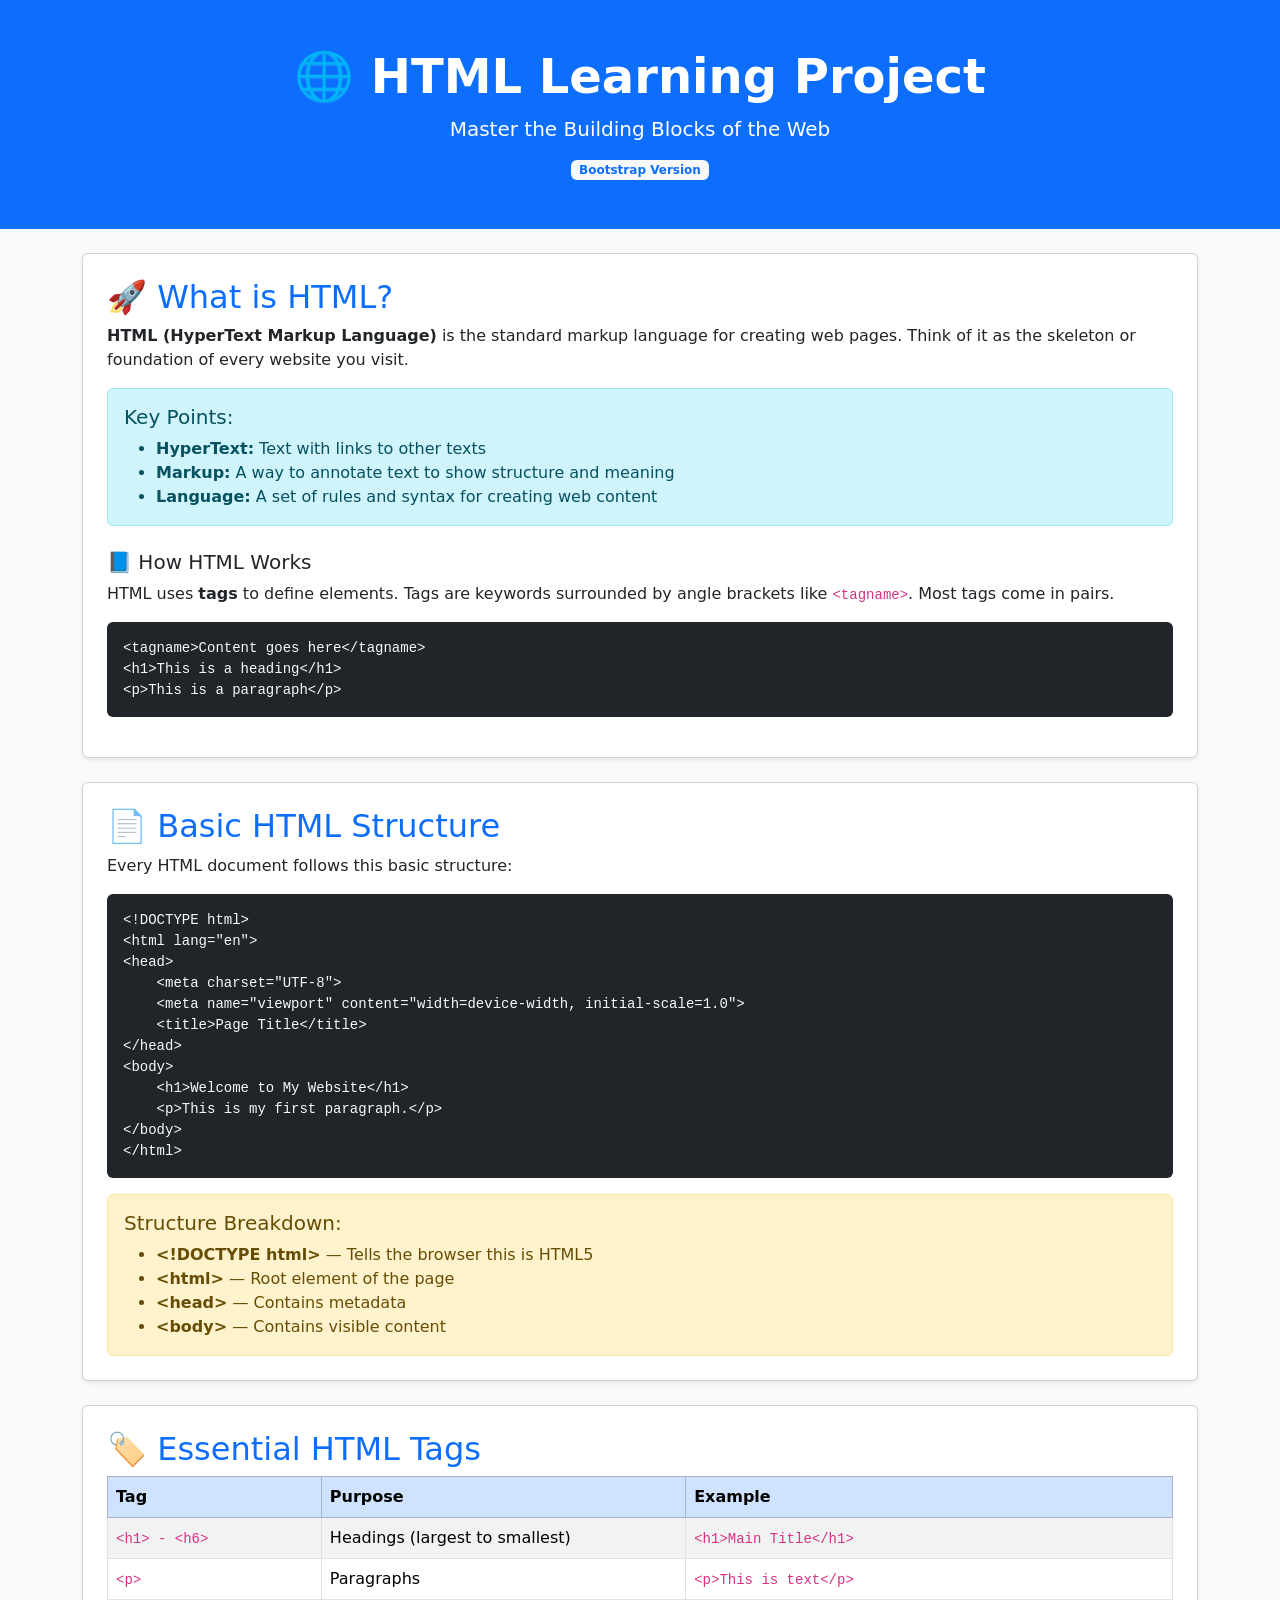
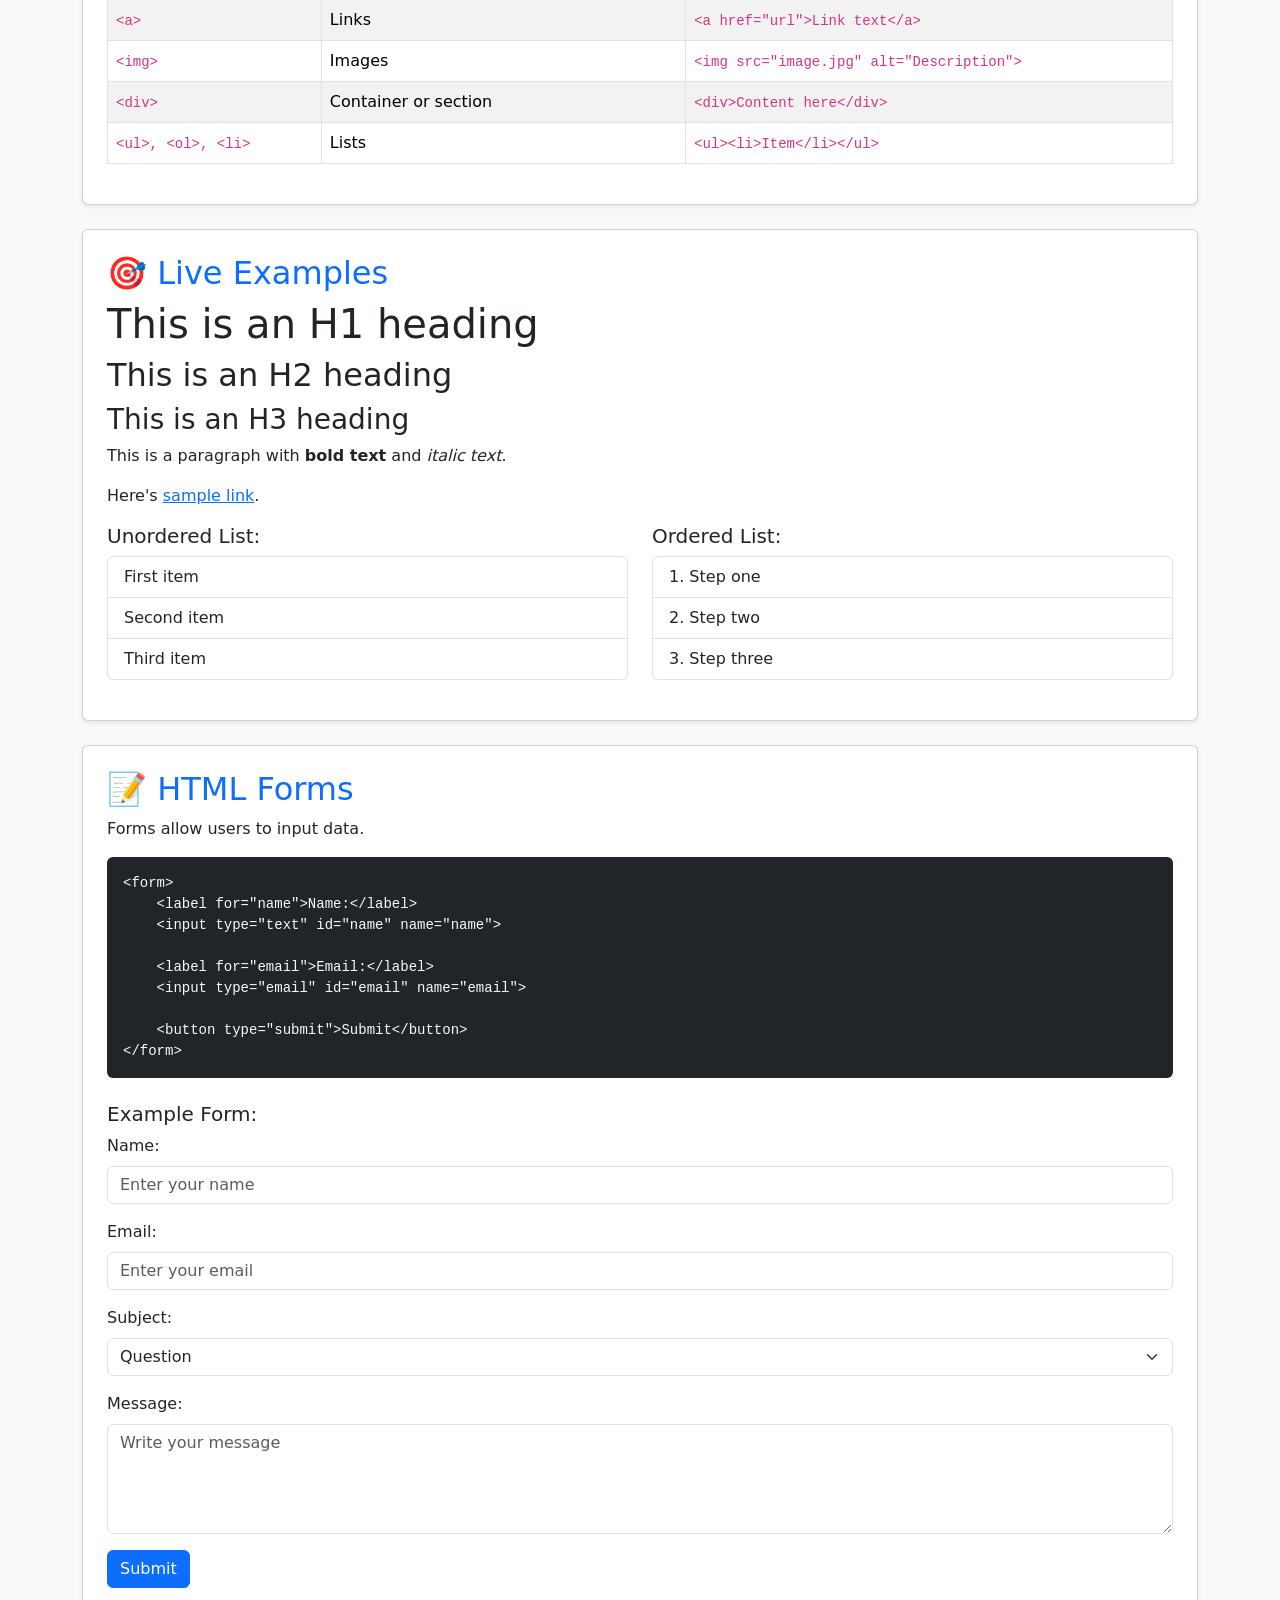
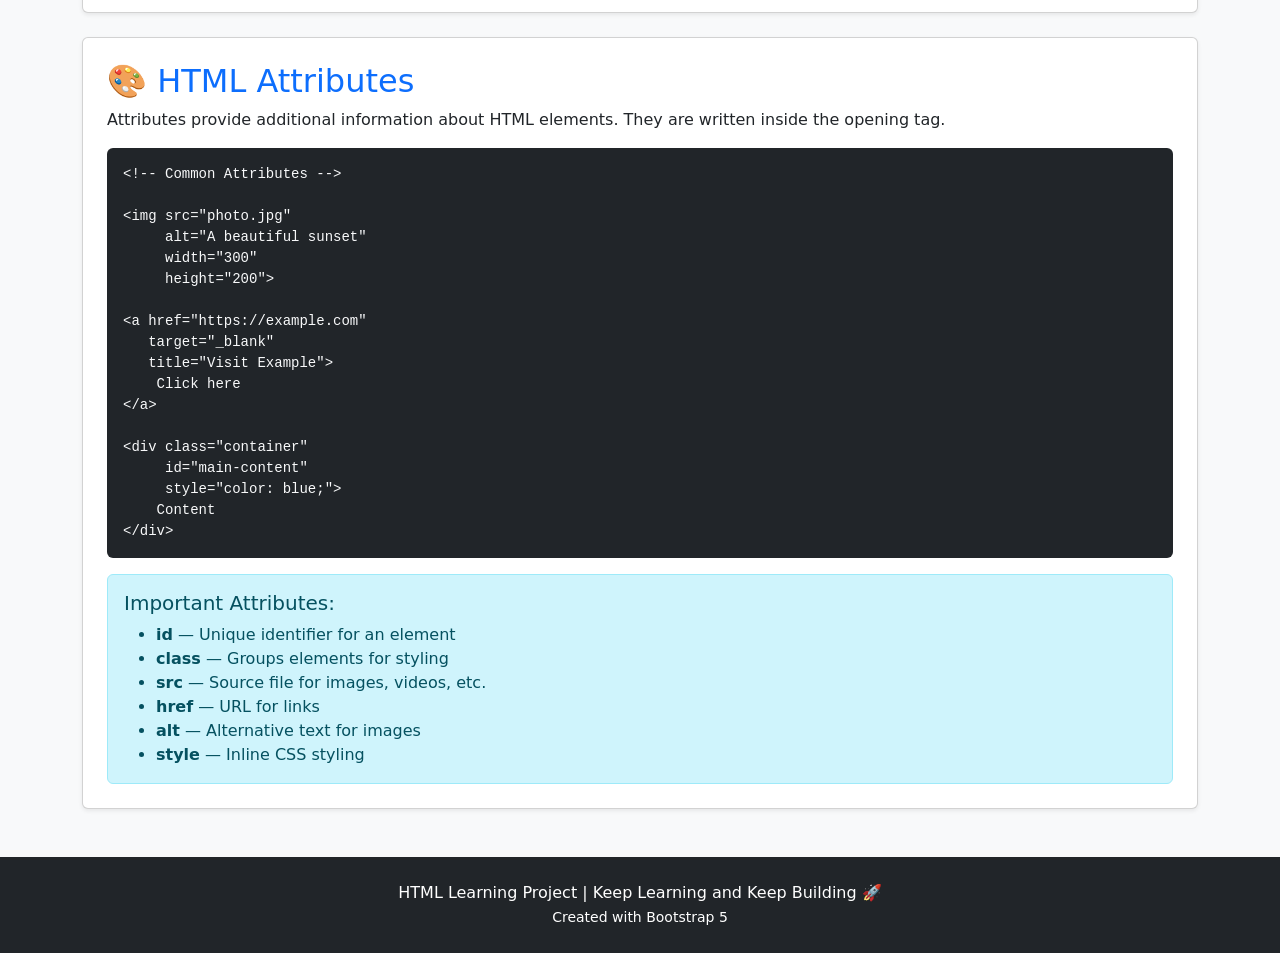
==== HTML-Learning-Bootstrap/index.html @ 43681d50 "Restore original HTML and add Bootstrap version" ====
<!DOCTYPE html>
<html lang="en">

<head>
    <meta charset="UTF-8">
    <meta name="viewport" content="width=device-width, initial-scale=1.0">
    <title>HTML Learning Project - Bootstrap</title>

    <!-- Bootstrap CSS -->
    <link href="https://cdn.jsdelivr.net/npm/bootstrap@5.3.8/dist/css/bootstrap.min.css" rel="stylesheet">
</head>

<body class="bg-light">

    <!-- Header -->
    <header class="bg-primary text-white text-center py-5">
        <div class="container">
            <h1 class="display-5 fw-bold">🌐 HTML Learning Project</h1>
            <p class="lead mb-0">Master the Building Blocks of the Web</p>
            <span class="badge text-bg-light text-primary mt-3">Bootstrap Version</span>
        </div>
    </header>

    <main class="container py-4">

        <!-- What is HTML -->
        <section class="card shadow-sm mb-4">
            <div class="card-body p-4">
                <h2 class="card-title text-primary">🚀 What is HTML?</h2>

                <p>
                    <b>HTML (HyperText Markup Language)</b> is the standard markup
                    language for creating web pages. Think of it as the skeleton
                    or foundation of every website you visit.
                </p>

                <div class="alert alert-info">
                    <h3 class="h5">Key Points:</h3>
                    <ul class="mb-0">
                        <li><b>HyperText:</b> Text with links to other texts</li>
                        <li><b>Markup:</b> A way to annotate text to show structure and meaning</li>
                        <li><b>Language:</b> A set of rules and syntax for creating web content</li>
                    </ul>
                </div>

                <h3 class="h5 mt-4">📘 How HTML Works</h3>

                <p>
                    HTML uses <b>tags</b> to define elements. Tags are keywords
                    surrounded by angle brackets like <code>&lt;tagname&gt;</code>.
                    Most tags come in pairs.
                </p>

                <pre class="bg-dark text-light rounded p-3"><code>&lt;tagname&gt;Content goes here&lt;/tagname&gt;
&lt;h1&gt;This is a heading&lt;/h1&gt;
&lt;p&gt;This is a paragraph&lt;/p&gt;</code></pre>
            </div>
        </section>

        <!-- Basic HTML Structure -->
        <section class="card shadow-sm mb-4">
            <div class="card-body p-4">
                <h2 class="text-primary">📄 Basic HTML Structure</h2>

                <p>Every HTML document follows this basic structure:</p>

                <pre class="bg-dark text-light rounded p-3"><code>&lt;!DOCTYPE html&gt;
&lt;html lang="en"&gt;
&lt;head&gt;
    &lt;meta charset="UTF-8"&gt;
    &lt;meta name="viewport" content="width=device-width, initial-scale=1.0"&gt;
    &lt;title&gt;Page Title&lt;/title&gt;
&lt;/head&gt;
&lt;body&gt;
    &lt;h1&gt;Welcome to My Website&lt;/h1&gt;
    &lt;p&gt;This is my first paragraph.&lt;/p&gt;
&lt;/body&gt;
&lt;/html&gt;</code></pre>

                <div class="alert alert-warning mb-0">
                    <h3 class="h5">Structure Breakdown:</h3>
                    <ul class="mb-0">
                        <li><b>&lt;!DOCTYPE html&gt;</b> — Tells the browser this is HTML5</li>
                        <li><b>&lt;html&gt;</b> — Root element of the page</li>
                        <li><b>&lt;head&gt;</b> — Contains metadata</li>
                        <li><b>&lt;body&gt;</b> — Contains visible content</li>
                    </ul>
                </div>
            </div>
        </section>

        <!-- Essential HTML Tags -->
        <section class="card shadow-sm mb-4">
            <div class="card-body p-4">
                <h2 class="text-primary">🏷️ Essential HTML Tags</h2>

                <div class="table-responsive">
                    <table class="table table-bordered table-striped table-hover align-middle">
                        <thead class="table-primary">
                            <tr>
                                <th>Tag</th>
                                <th>Purpose</th>
                                <th>Example</th>
                            </tr>
                        </thead>

                        <tbody>
                            <tr>
                                <td><code>&lt;h1&gt; - &lt;h6&gt;</code></td>
                                <td>Headings (largest to smallest)</td>
                                <td><code>&lt;h1&gt;Main Title&lt;/h1&gt;</code></td>
                            </tr>
                            <tr>
                                <td><code>&lt;p&gt;</code></td>
                                <td>Paragraphs</td>
                                <td><code>&lt;p&gt;This is text&lt;/p&gt;</code></td>
                            </tr>
                            <tr>
                                <td><code>&lt;a&gt;</code></td>
                                <td>Links</td>
                                <td><code>&lt;a href="url"&gt;Link text&lt;/a&gt;</code></td>
                            </tr>
                            <tr>
                                <td><code>&lt;img&gt;</code></td>
                                <td>Images</td>
                                <td><code>&lt;img src="image.jpg" alt="Description"&gt;</code></td>
                            </tr>
                            <tr>
                                <td><code>&lt;div&gt;</code></td>
                                <td>Container or section</td>
                                <td><code>&lt;div&gt;Content here&lt;/div&gt;</code></td>
                            </tr>
                            <tr>
                                <td><code>&lt;ul&gt;, &lt;ol&gt;, &lt;li&gt;</code></td>
                                <td>Lists</td>
                                <td><code>&lt;ul&gt;&lt;li&gt;Item&lt;/li&gt;&lt;/ul&gt;</code></td>
                            </tr>
                        </tbody>
                    </table>
                </div>
            </div>
        </section>

        <!-- Live Examples -->
        <section class="card shadow-sm mb-4">
            <div class="card-body p-4">
                <h2 class="text-primary">🎯 Live Examples</h2>

                <h1>This is an H1 heading</h1>
                <h2>This is an H2 heading</h2>
                <h3>This is an H3 heading</h3>

                <p>
                    This is a paragraph with
                    <b>bold text</b> and <i>italic text</i>.
                </p>

                <p>Here's <a href="https://google.com">sample link</a>.</p>

                <div class="row">
                    <div class="col-md-6">
                        <h5>Unordered List:</h5>
                        <ul class="list-group mb-3">
                            <li class="list-group-item">First item</li>
                            <li class="list-group-item">Second item</li>
                            <li class="list-group-item">Third item</li>
                        </ul>
                    </div>

                    <div class="col-md-6">
                        <h5>Ordered List:</h5>
                        <ol class="list-group list-group-numbered">
                            <li class="list-group-item">Step one</li>
                            <li class="list-group-item">Step two</li>
                            <li class="list-group-item">Step three</li>
                        </ol>
                    </div>
                </div>
            </div>
        </section>

        <!-- HTML Forms -->
        <section class="card shadow-sm mb-4">
            <div class="card-body p-4">
                <h2 class="text-primary">📝 HTML Forms</h2>

                <p>Forms allow users to input data.</p>

                <pre class="bg-dark text-light rounded p-3"><code>&lt;form&gt;
    &lt;label for="name"&gt;Name:&lt;/label&gt;
    &lt;input type="text" id="name" name="name"&gt;

    &lt;label for="email"&gt;Email:&lt;/label&gt;
    &lt;input type="email" id="email" name="email"&gt;

    &lt;button type="submit"&gt;Submit&lt;/button&gt;
&lt;/form&gt;</code></pre>

                <h3 class="h5 mt-4">Example Form:</h3>

                <form action="#" method="get">
                    <div class="mb-3">
                        <label for="name" class="form-label">Name:</label>
                        <input type="text" class="form-control" id="name"
                            name="name" placeholder="Enter your name">
                    </div>

                    <div class="mb-3">
                        <label for="email" class="form-label">Email:</label>
                        <input type="email" class="form-control" id="email"
                            name="email" placeholder="Enter your email">
                    </div>

                    <div class="mb-3">
                        <label for="subject" class="form-label">Subject:</label>
                        <select class="form-select" id="subject" name="subject">
                            <option value="question">Question</option>
                            <option value="feedback">Feedback</option>
                            <option value="support">Support</option>
                        </select>
                    </div>

                    <div class="mb-3">
                        <label for="message" class="form-label">Message:</label>
                        <textarea class="form-control" id="message" name="message"
                            rows="4" placeholder="Write your message"></textarea>
                    </div>

                    <button type="submit" class="btn btn-primary">Submit</button>
                </form>
            </div>
        </section>

        <!-- HTML Attributes -->
        <section class="card shadow-sm mb-4">
            <div class="card-body p-4">
                <h2 class="text-primary">🎨 HTML Attributes</h2>

                <p>
                    Attributes provide additional information about HTML elements.
                    They are written inside the opening tag.
                </p>

                <pre class="bg-dark text-light rounded p-3"><code>&lt;!-- Common Attributes --&gt;

&lt;img src="photo.jpg"
     alt="A beautiful sunset"
     width="300"
     height="200"&gt;

&lt;a href="https://example.com"
   target="_blank"
   title="Visit Example"&gt;
    Click here
&lt;/a&gt;

&lt;div class="container"
     id="main-content"
     style="color: blue;"&gt;
    Content
&lt;/div&gt;</code></pre>

                <div class="alert alert-info mb-0">
                    <h3 class="h5">Important Attributes:</h3>
                    <ul class="mb-0">
                        <li><b>id</b> — Unique identifier for an element</li>
                        <li><b>class</b> — Groups elements for styling</li>
                        <li><b>src</b> — Source file for images, videos, etc.</li>
                        <li><b>href</b> — URL for links</li>
                        <li><b>alt</b> — Alternative text for images</li>
                        <li><b>style</b> — Inline CSS styling</li>
                    </ul>
                </div>
            </div>
        </section>

    </main>

    <!-- Footer -->
    <footer class="bg-dark text-white text-center py-4">
        <div class="container">
            <p class="mb-0">HTML Learning Project | Keep Learning and Keep Building 🚀</p>
            <small>Created with Bootstrap 5</small>
        </div>
    </footer>

    <!-- Bootstrap JavaScript -->
    <script src="https://cdn.jsdelivr.net/npm/bootstrap@5.3.8/dist/js/bootstrap.bundle.min.js"></script>

</body>
</html>
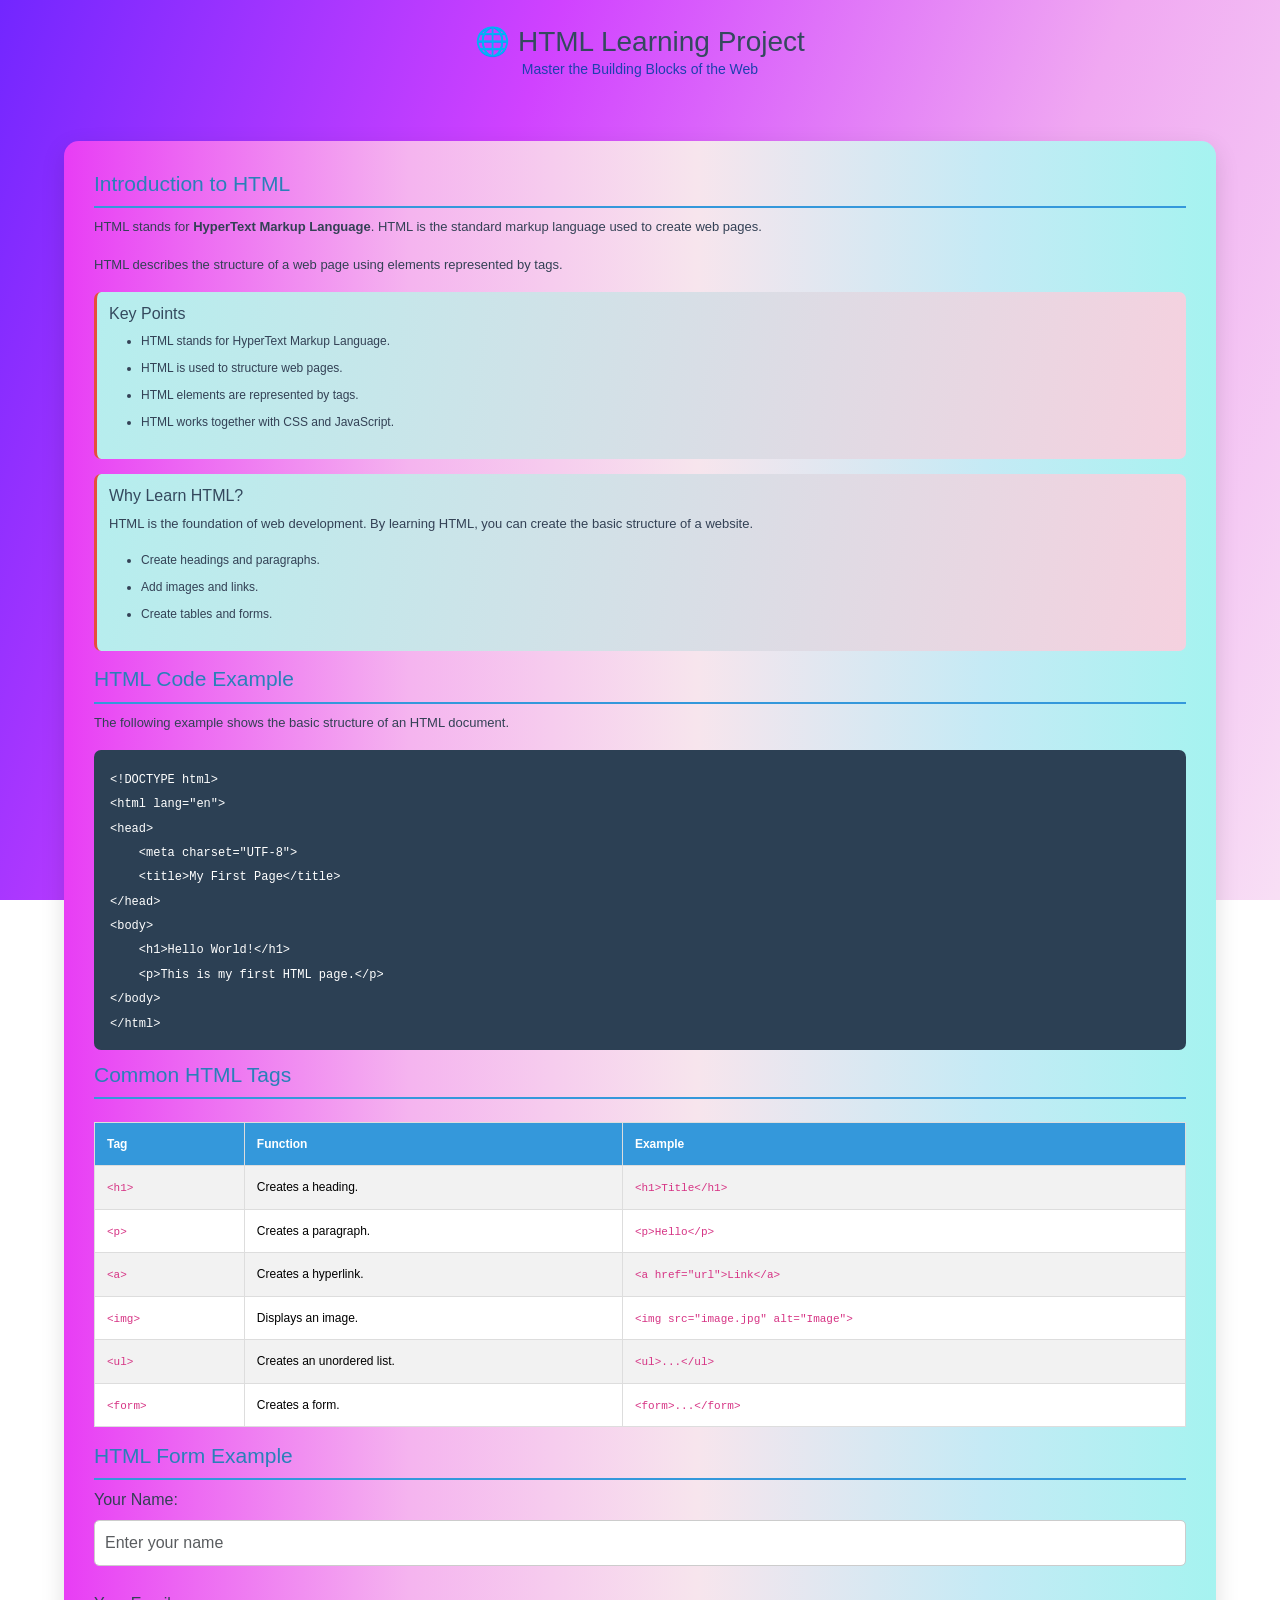
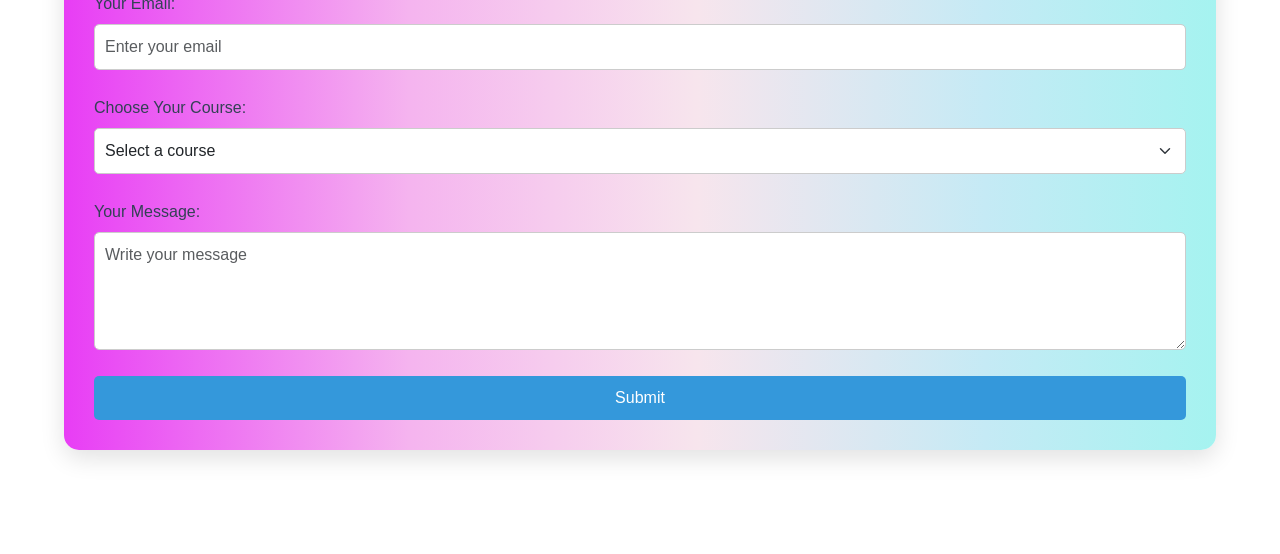
==== commit 74d5e2c4: "Update HTML learning project styles" ====
--- a/HTML-Learning-Bootstrap/index.html
+++ b/HTML-Learning-Bootstrap/index.html
@@ -1,291 +1,195 @@
 <!DOCTYPE html>
 <html lang="en">
-
 <head>
     <meta charset="UTF-8">
     <meta name="viewport" content="width=device-width, initial-scale=1.0">
-    <title>HTML Learning Project - Bootstrap</title>
-
-    <!-- Bootstrap CSS -->
+    <title>HTML Learning Project</title>
     <link href="https://cdn.jsdelivr.net/npm/bootstrap@5.3.8/dist/css/bootstrap.min.css" rel="stylesheet">
+    <link rel="stylesheet" href="style.css">
 </head>
 
-<body class="bg-light">
+<body>
 
-    <!-- Header -->
-    <header class="bg-primary text-white text-center py-5">
-        <div class="container">
-            <h1 class="display-5 fw-bold">🌐 HTML Learning Project</h1>
-            <p class="lead mb-0">Master the Building Blocks of the Web</p>
-            <span class="badge text-bg-light text-primary mt-3">Bootstrap Version</span>
-        </div>
+    <header class="header">
+        <h1>🌐 HTML Learning Project</h1>
+        <p>Master the Building Blocks of the Web</p>
     </header>
 
-    <main class="container py-4">
+    <main class="container">
 
-        <!-- What is HTML -->
-        <section class="card shadow-sm mb-4">
-            <div class="card-body p-4">
-                <h2 class="card-title text-primary">🚀 What is HTML?</h2>
+        <section>
+            <h2>Introduction to HTML</h2>
 
-                <p>
-                    <b>HTML (HyperText Markup Language)</b> is the standard markup
-                    language for creating web pages. Think of it as the skeleton
-                    or foundation of every website you visit.
-                </p>
+            <p>
+                HTML stands for <strong>HyperText Markup Language</strong>.
+                HTML is the standard markup language used to create web pages.
+            </p>
 
-                <div class="alert alert-info">
-                    <h3 class="h5">Key Points:</h3>
-                    <ul class="mb-0">
-                        <li><b>HyperText:</b> Text with links to other texts</li>
-                        <li><b>Markup:</b> A way to annotate text to show structure and meaning</li>
-                        <li><b>Language:</b> A set of rules and syntax for creating web content</li>
-                    </ul>
-                </div>
+            <p>
+                HTML describes the structure of a web page using elements
+                represented by tags.
+            </p>
+        </section>
 
-                <h3 class="h5 mt-4">📘 How HTML Works</h3>
+        <section class="key-points">
+            <h3>Key Points</h3>
 
-                <p>
-                    HTML uses <b>tags</b> to define elements. Tags are keywords
-                    surrounded by angle brackets like <code>&lt;tagname&gt;</code>.
-                    Most tags come in pairs.
-                </p>
+            <ul>
+                <li>HTML stands for HyperText Markup Language.</li>
+                <li>HTML is used to structure web pages.</li>
+                <li>HTML elements are represented by tags.</li>
+                <li>HTML works together with CSS and JavaScript.</li>
+            </ul>
+        </section>
 
-                <pre class="bg-dark text-light rounded p-3"><code>&lt;tagname&gt;Content goes here&lt;/tagname&gt;
-&lt;h1&gt;This is a heading&lt;/h1&gt;
-&lt;p&gt;This is a paragraph&lt;/p&gt;</code></pre>
+        <section class="info-box">
+            <h3>Why Learn HTML?</h3>
+
+            <p>
+                HTML is the foundation of web development.
+                By learning HTML, you can create the basic structure
+                of a website.
+            </p>
+
+            <ul>
+                <li>Create headings and paragraphs.</li>
+                <li>Add images and links.</li>
+                <li>Create tables and forms.</li>
+            </ul>
+        </section>
+
+        <section>
+            <h2>HTML Code Example</h2>
+
+            <p>
+                The following example shows the basic structure
+                of an HTML document.
+            </p>
+
+            <div class="code-box"><code>&lt;!DOCTYPE html&gt;
+&lt;html lang="en"&gt;
+&lt;head&gt;
+    &lt;meta charset="UTF-8"&gt;
+    &lt;title&gt;My First Page&lt;/title&gt;
+&lt;/head&gt;
+&lt;body&gt;
+    &lt;h1&gt;Hello World!&lt;/h1&gt;
+    &lt;p&gt;This is my first HTML page.&lt;/p&gt;
+&lt;/body&gt;
+&lt;/html&gt;</code></div>
+        </section>
+
+        <section>
+            <h2>Common HTML Tags</h2>
+
+            <div class="table-responsive">
+                <table class="table table-bordered table-striped table-hover html-table">
+                    <thead>
+                        <tr>
+                            <th>Tag</th>
+                            <th>Function</th>
+                            <th>Example</th>
+                        </tr>
+                    </thead>
+
+                    <tbody>
+                        <tr>
+                            <td><code>&lt;h1&gt;</code></td>
+                            <td>Creates a heading.</td>
+                            <td><code>&lt;h1&gt;Title&lt;/h1&gt;</code></td>
+                        </tr>
+
+                        <tr>
+                            <td><code>&lt;p&gt;</code></td>
+                            <td>Creates a paragraph.</td>
+                            <td><code>&lt;p&gt;Hello&lt;/p&gt;</code></td>
+                        </tr>
+
+                        <tr>
+                            <td><code>&lt;a&gt;</code></td>
+                            <td>Creates a hyperlink.</td>
+                            <td><code>&lt;a href="url"&gt;Link&lt;/a&gt;</code></td>
+                        </tr>
+
+                        <tr>
+                            <td><code>&lt;img&gt;</code></td>
+                            <td>Displays an image.</td>
+                            <td><code>&lt;img src="image.jpg" alt="Image"&gt;</code></td>
+                        </tr>
+
+                        <tr>
+                            <td><code>&lt;ul&gt;</code></td>
+                            <td>Creates an unordered list.</td>
+                            <td><code>&lt;ul&gt;...&lt;/ul&gt;</code></td>
+                        </tr>
+
+                        <tr>
+                            <td><code>&lt;form&gt;</code></td>
+                            <td>Creates a form.</td>
+                            <td><code>&lt;form&gt;...&lt;/form&gt;</code></td>
+                        </tr>
+                    </tbody>
+                </table>
             </div>
         </section>
 
-        <!-- Basic HTML Structure -->
-        <section class="card shadow-sm mb-4">
-            <div class="card-body p-4">
-                <h2 class="text-primary">📄 Basic HTML Structure</h2>
+        <section class="forms">
+            <h2>HTML Form Example</h2>
 
-                <p>Every HTML document follows this basic structure:</p>
+            <form action="#" method="get">
+                <div class="mb-3">
+                    <label for="name" class="form-label">Your Name:</label>
+                    <input
+                        type="text"
+                        class="form-control"
+                        id="name"
+                        name="name"
+                        placeholder="Enter your name"
+                    >
+                </div>
 
-                <pre class="bg-dark text-light rounded p-3"><code>&lt;!DOCTYPE html&gt;
-&lt;html lang="en"&gt;
-&lt;head&gt;
-    &lt;meta charset="UTF-8"&gt;
-    &lt;meta name="viewport" content="width=device-width, initial-scale=1.0"&gt;
-    &lt;title&gt;Page Title&lt;/title&gt;
-&lt;/head&gt;
-&lt;body&gt;
-    &lt;h1&gt;Welcome to My Website&lt;/h1&gt;
-    &lt;p&gt;This is my first paragraph.&lt;/p&gt;
-&lt;/body&gt;
-&lt;/html&gt;</code></pre>
+                <div class="mb-3">
+                    <label for="email" class="form-label">Your Email:</label>
+                    <input
+                        type="email"
+                        class="form-control"
+                        id="email"
+                        name="email"
+                        placeholder="Enter your email"
+                    >
+                </div>
 
-                <div class="alert alert-warning mb-0">
-                    <h3 class="h5">Structure Breakdown:</h3>
-                    <ul class="mb-0">
-                        <li><b>&lt;!DOCTYPE html&gt;</b> — Tells the browser this is HTML5</li>
-                        <li><b>&lt;html&gt;</b> — Root element of the page</li>
-                        <li><b>&lt;head&gt;</b> — Contains metadata</li>
-                        <li><b>&lt;body&gt;</b> — Contains visible content</li>
-                    </ul>
+                <div class="mb-3">
+                    <label for="course" class="form-label">Choose Your Course:</label>
+                    <select class="form-select" id="course" name="course">
+                        <option value="">Select a course</option>
+                        <option value="html">HTML</option>
+                        <option value="css">CSS</option>
+                        <option value="javascript">JavaScript</option>
+                    </select>
                 </div>
-            </div>
-        </section>
 
-        <!-- Essential HTML Tags -->
-        <section class="card shadow-sm mb-4">
-            <div class="card-body p-4">
-                <h2 class="text-primary">🏷️ Essential HTML Tags</h2>
+                <div class="mb-3">
+                    <label for="message" class="form-label">Your Message:</label>
+                    <textarea
+                        class="form-control"
+                        id="message"
+                        name="message"
+                        rows="4"
+                        placeholder="Write your message"
+                    ></textarea>
+                </div>
 
-                <div class="table-responsive">
-                    <table class="table table-bordered table-striped table-hover align-middle">
-                        <thead class="table-primary">
-                            <tr>
-                                <th>Tag</th>
-                                <th>Purpose</th>
-                                <th>Example</th>
-                            </tr>
-                        </thead>
-
-                        <tbody>
-                            <tr>
-                                <td><code>&lt;h1&gt; - &lt;h6&gt;</code></td>
-                                <td>Headings (largest to smallest)</td>
-                                <td><code>&lt;h1&gt;Main Title&lt;/h1&gt;</code></td>
-                            </tr>
-                            <tr>
-                                <td><code>&lt;p&gt;</code></td>
-                                <td>Paragraphs</td>
-                                <td><code>&lt;p&gt;This is text&lt;/p&gt;</code></td>
-                            </tr>
-                            <tr>
-                                <td><code>&lt;a&gt;</code></td>
-                                <td>Links</td>
-                                <td><code>&lt;a href="url"&gt;Link text&lt;/a&gt;</code></td>
-                            </tr>
-                            <tr>
-                                <td><code>&lt;img&gt;</code></td>
-                                <td>Images</td>
-                                <td><code>&lt;img src="image.jpg" alt="Description"&gt;</code></td>
-                            </tr>
-                            <tr>
-                                <td><code>&lt;div&gt;</code></td>
-                                <td>Container or section</td>
-                                <td><code>&lt;div&gt;Content here&lt;/div&gt;</code></td>
-                            </tr>
-                            <tr>
-                                <td><code>&lt;ul&gt;, &lt;ol&gt;, &lt;li&gt;</code></td>
-                                <td>Lists</td>
-                                <td><code>&lt;ul&gt;&lt;li&gt;Item&lt;/li&gt;&lt;/ul&gt;</code></td>
-                            </tr>
-                        </tbody>
-                    </table>
-                </div>
-            </div>
-        </section>
-
-        <!-- Live Examples -->
-        <section class="card shadow-sm mb-4">
-            <div class="card-body p-4">
-                <h2 class="text-primary">🎯 Live Examples</h2>
-
-                <h1>This is an H1 heading</h1>
-                <h2>This is an H2 heading</h2>
-                <h3>This is an H3 heading</h3>
-
-                <p>
-                    This is a paragraph with
-                    <b>bold text</b> and <i>italic text</i>.
-                </p>
-
-                <p>Here's <a href="https://google.com">sample link</a>.</p>
-
-                <div class="row">
-                    <div class="col-md-6">
-                        <h5>Unordered List:</h5>
-                        <ul class="list-group mb-3">
-                            <li class="list-group-item">First item</li>
-                            <li class="list-group-item">Second item</li>
-                            <li class="list-group-item">Third item</li>
-                        </ul>
-                    </div>
-
-                    <div class="col-md-6">
-                        <h5>Ordered List:</h5>
-                        <ol class="list-group list-group-numbered">
-                            <li class="list-group-item">Step one</li>
-                            <li class="list-group-item">Step two</li>
-                            <li class="list-group-item">Step three</li>
-                        </ol>
-                    </div>
-                </div>
-            </div>
-        </section>
-
-        <!-- HTML Forms -->
-        <section class="card shadow-sm mb-4">
-            <div class="card-body p-4">
-                <h2 class="text-primary">📝 HTML Forms</h2>
-
-                <p>Forms allow users to input data.</p>
-
-                <pre class="bg-dark text-light rounded p-3"><code>&lt;form&gt;
-    &lt;label for="name"&gt;Name:&lt;/label&gt;
-    &lt;input type="text" id="name" name="name"&gt;
-
-    &lt;label for="email"&gt;Email:&lt;/label&gt;
-    &lt;input type="email" id="email" name="email"&gt;
-
-    &lt;button type="submit"&gt;Submit&lt;/button&gt;
-&lt;/form&gt;</code></pre>
-
-                <h3 class="h5 mt-4">Example Form:</h3>
-
-                <form action="#" method="get">
-                    <div class="mb-3">
-                        <label for="name" class="form-label">Name:</label>
-                        <input type="text" class="form-control" id="name"
-                            name="name" placeholder="Enter your name">
-                    </div>
-
-                    <div class="mb-3">
-                        <label for="email" class="form-label">Email:</label>
-                        <input type="email" class="form-control" id="email"
-                            name="email" placeholder="Enter your email">
-                    </div>
-
-                    <div class="mb-3">
-                        <label for="subject" class="form-label">Subject:</label>
-                        <select class="form-select" id="subject" name="subject">
-                            <option value="question">Question</option>
-                            <option value="feedback">Feedback</option>
-                            <option value="support">Support</option>
-                        </select>
-                    </div>
-
-                    <div class="mb-3">
-                        <label for="message" class="form-label">Message:</label>
-                        <textarea class="form-control" id="message" name="message"
-                            rows="4" placeholder="Write your message"></textarea>
-                    </div>
-
-                    <button type="submit" class="btn btn-primary">Submit</button>
-                </form>
-            </div>
-        </section>
-
-        <!-- HTML Attributes -->
-        <section class="card shadow-sm mb-4">
-            <div class="card-body p-4">
-                <h2 class="text-primary">🎨 HTML Attributes</h2>
-
-                <p>
-                    Attributes provide additional information about HTML elements.
-                    They are written inside the opening tag.
-                </p>
-
-                <pre class="bg-dark text-light rounded p-3"><code>&lt;!-- Common Attributes --&gt;
-
-&lt;img src="photo.jpg"
-     alt="A beautiful sunset"
-     width="300"
-     height="200"&gt;
-
-&lt;a href="https://example.com"
-   target="_blank"
-   title="Visit Example"&gt;
-    Click here
-&lt;/a&gt;
-
-&lt;div class="container"
-     id="main-content"
-     style="color: blue;"&gt;
-    Content
-&lt;/div&gt;</code></pre>
-
-                <div class="alert alert-info mb-0">
-                    <h3 class="h5">Important Attributes:</h3>
-                    <ul class="mb-0">
-                        <li><b>id</b> — Unique identifier for an element</li>
-                        <li><b>class</b> — Groups elements for styling</li>
-                        <li><b>src</b> — Source file for images, videos, etc.</li>
-                        <li><b>href</b> — URL for links</li>
-                        <li><b>alt</b> — Alternative text for images</li>
-                        <li><b>style</b> — Inline CSS styling</li>
-                    </ul>
-                </div>
-            </div>
+                <button type="submit" class="btn btn-primary">Submit</button>
+            </form>
         </section>
 
     </main>
 
-    <!-- Footer -->
-    <footer class="bg-dark text-white text-center py-4">
-        <div class="container">
-            <p class="mb-0">HTML Learning Project | Keep Learning and Keep Building 🚀</p>
-            <small>Created with Bootstrap 5</small>
-        </div>
+    <footer class="footer">
+        <p>&copy; 2026 HTML Learning Project</p>
+        <p>Created for learning HTML and CSS.</p>
     </footer>
-
-    <!-- Bootstrap JavaScript -->
-    <script src="https://cdn.jsdelivr.net/npm/bootstrap@5.3.8/dist/js/bootstrap.bundle.min.js"></script>
 
 </body>
 </html>
--- a/HTML-Learning-Bootstrap/style.css
+++ b/HTML-Learning-Bootstrap/style.css
@@ -0,0 +1,225 @@
+* {
+    box-sizing: border-box;
+}
+
+body {
+    margin: 0;
+    padding: 0;
+    font-family: Arial, sans-serif;
+    color: #334155;
+    background: linear-gradient(
+        110deg,
+        #7226FF 0%,
+        #D042FF 35%,
+        #F0A8F2 70%,
+        #F8DFF5 100%
+    );
+    background-attachment: fixed;
+    min-height: 100vh;
+}
+
+.header {
+    max-width: 820px;
+    margin: auto;
+    padding: 25px 20px;
+    text-align: center;
+}
+
+.header h1 {
+    margin: 0;
+    color: #34495e;
+    font-size: 28px;
+}
+
+.header p {
+    color: #1e40af;
+    font-size: 14px;
+}
+
+.container {
+    background: linear-gradient(
+        90deg,
+        #e83df5 0%,
+        #f5b4ef 30%,
+        #f7e5ed 55%,
+        #c5eaf5 80%,
+        #a5f3f0 100%
+    );
+    margin: 20px auto;
+    padding: 30px;
+    border-radius: 15px;
+    box-shadow: 0 8px 25px rgba(0, 0, 0, 0.12);
+    max-width: 90%;
+}
+
+.container h2 {
+    color: #2980b9;
+    font-size: 21px;
+    padding-bottom: 10px;
+    border-bottom: 2px solid #3498db;
+}
+
+.container h3 {
+    color: #34495e;
+    font-size: 16px;
+}
+
+.container p {
+    font-size: 13px;
+    line-height: 1.7;
+}
+
+.key-points,
+.info-box {
+    padding: 12px;
+    margin: 15px 0;
+    border-left: 3px solid #e74c3c;
+    border-radius: 7px;
+    background: linear-gradient(100deg, #b5eeee, #f5d1df);
+}
+
+.key-points li,
+.info-box li {
+    margin: 9px 0;
+    font-size: 12px;
+    line-height: 1.5;
+}
+
+.code-box {
+    margin: 12px 0;
+    padding: 16px;
+    background: #2c4054;
+    color: white;
+    border-radius: 7px;
+    overflow-x: auto;
+}
+
+.code-box code {
+    color: white;
+    font-family: Consolas, monospace;
+    font-size: 12px;
+    line-height: 1.7;
+    white-space: pre;
+}
+
+.html-table {
+    width: 100%;
+    border-collapse: collapse;
+    margin-top: 15px;
+    font-size: 12px;
+}
+
+.html-table th {
+    padding: 12px;
+    text-align: left;
+    background: #3498db;
+    color: white;
+    border: 1px solid #ddd;
+}
+
+.html-table td {
+    padding: 12px;
+    border: 1px solid #ddd;
+    vertical-align: top;
+    overflow-wrap: anywhere;
+}
+
+.html-table tbody tr:nth-child(even) {
+    background: #f5f7fa;
+}
+
+.html-table tbody tr:hover {
+    background-color: #dbeafe;
+    transition: background-color 0.2s ease;
+}
+
+.html-table code {
+    font-size: 11px;
+}
+
+.forms form {
+    display: flex;
+    flex-direction: column;
+    gap: 10px;
+}
+
+.forms input,
+.forms select,
+.forms textarea {
+    width: 100%;
+    padding: 10px;
+    border: 1px solid #ccc;
+    border-radius: 5px;
+    font: inherit;
+}
+
+.forms input:focus,
+.forms select:focus,
+.forms textarea:focus {
+    outline: none;
+    border-color: #3498db;
+    box-shadow: 0 0 0 2px rgba(52, 152, 219, 0.2);
+}
+
+.forms button {
+    padding: 10px 18px;
+    border: none;
+    border-radius: 5px;
+    background: #3498db;
+    color: white;
+    cursor: pointer;
+    transition: background-color 0.2s ease;
+}
+
+.forms button:hover {
+    background: #2471a3;
+}
+
+.footer {
+    max-width: 820px;
+    margin: auto;
+    padding: 10px;
+    text-align: center;
+    color: white;
+    font-size: 12px;
+}
+
+@media (max-width: 600px) {
+    body {
+        padding: 0 10px 20px;
+    }
+
+    .header {
+        padding: 25px 10px;
+    }
+
+    .header h1 {
+        font-size: 23px;
+    }
+
+    .container {
+        padding: 18px 14px;
+        max-width: 100%;
+    }
+
+    .container h2 {
+        font-size: 19px;
+    }
+
+    .html-table {
+        font-size: 10px;
+    }
+
+    .html-table th,
+    .html-table td {
+        padding: 7px 5px;
+    }
+
+    .code-box {
+        padding: 12px;
+    }
+
+    .code-box code {
+        font-size: 11px;
+    }
+}
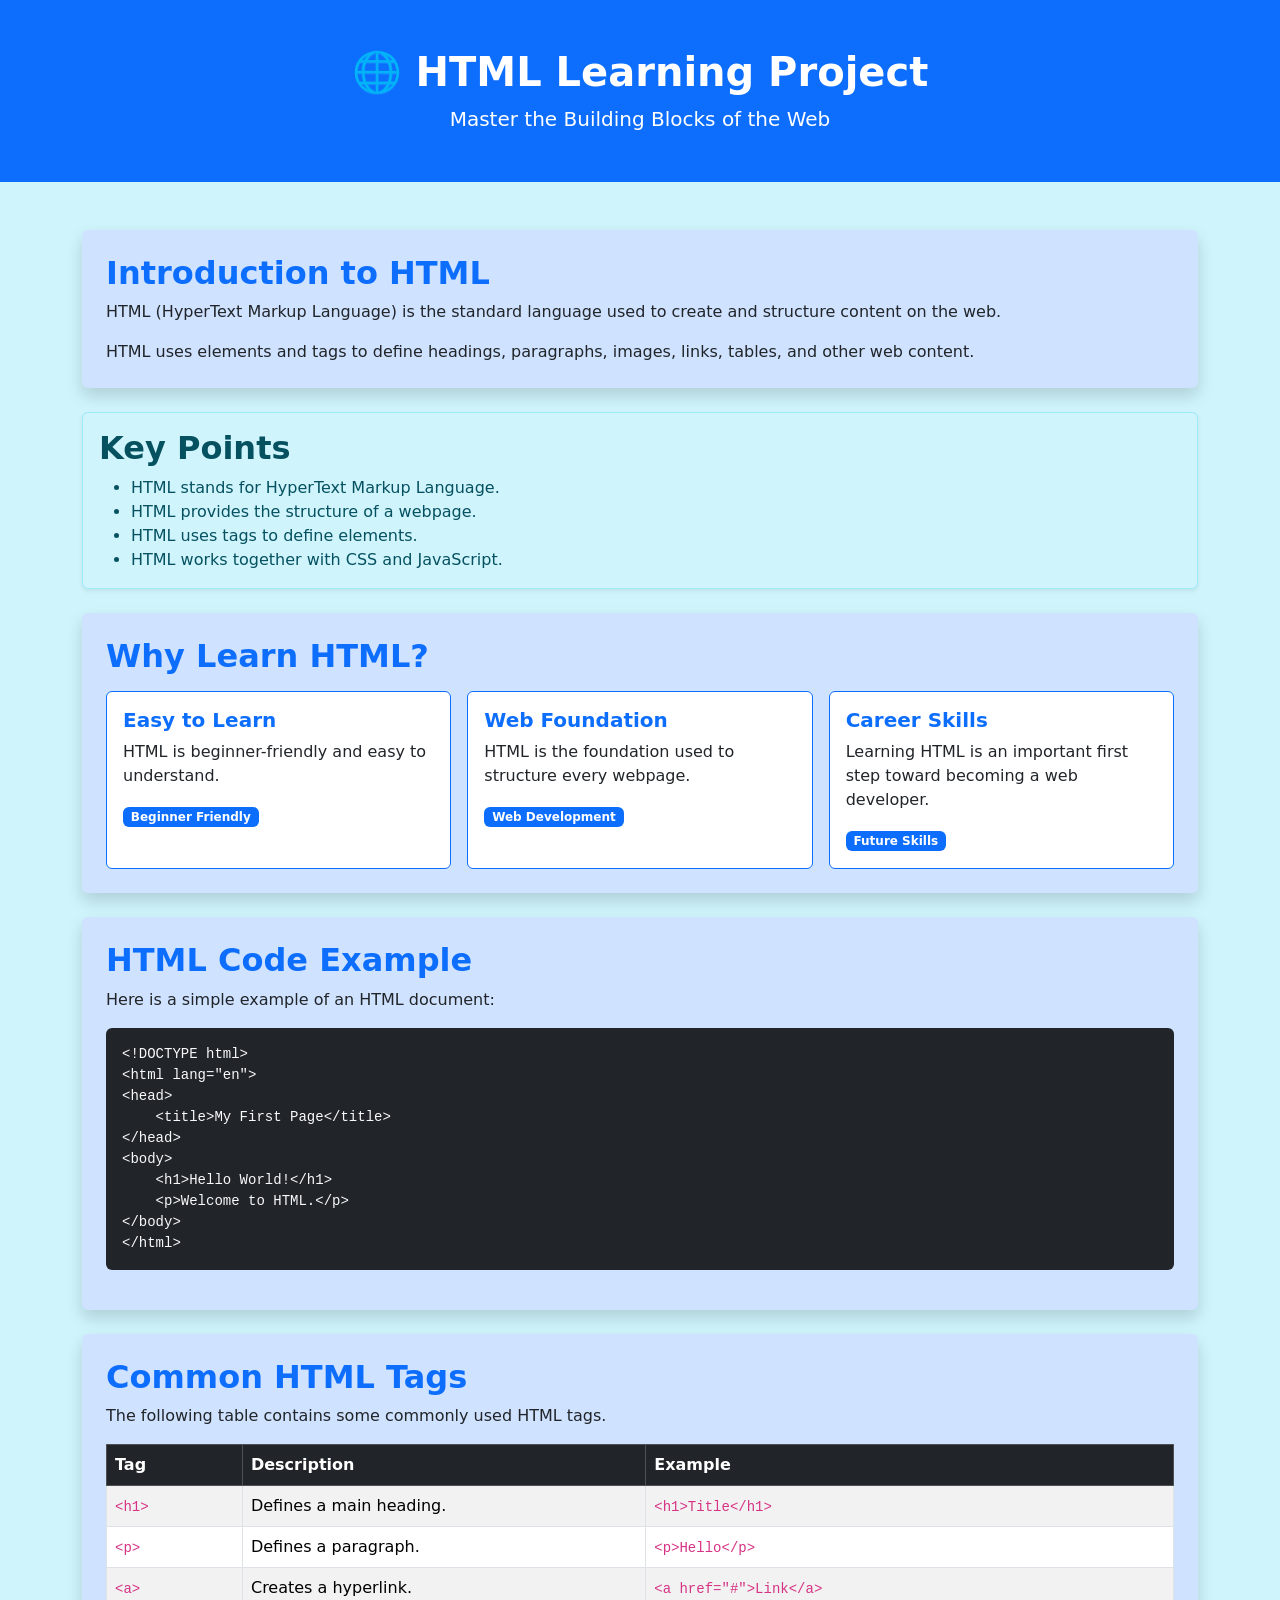
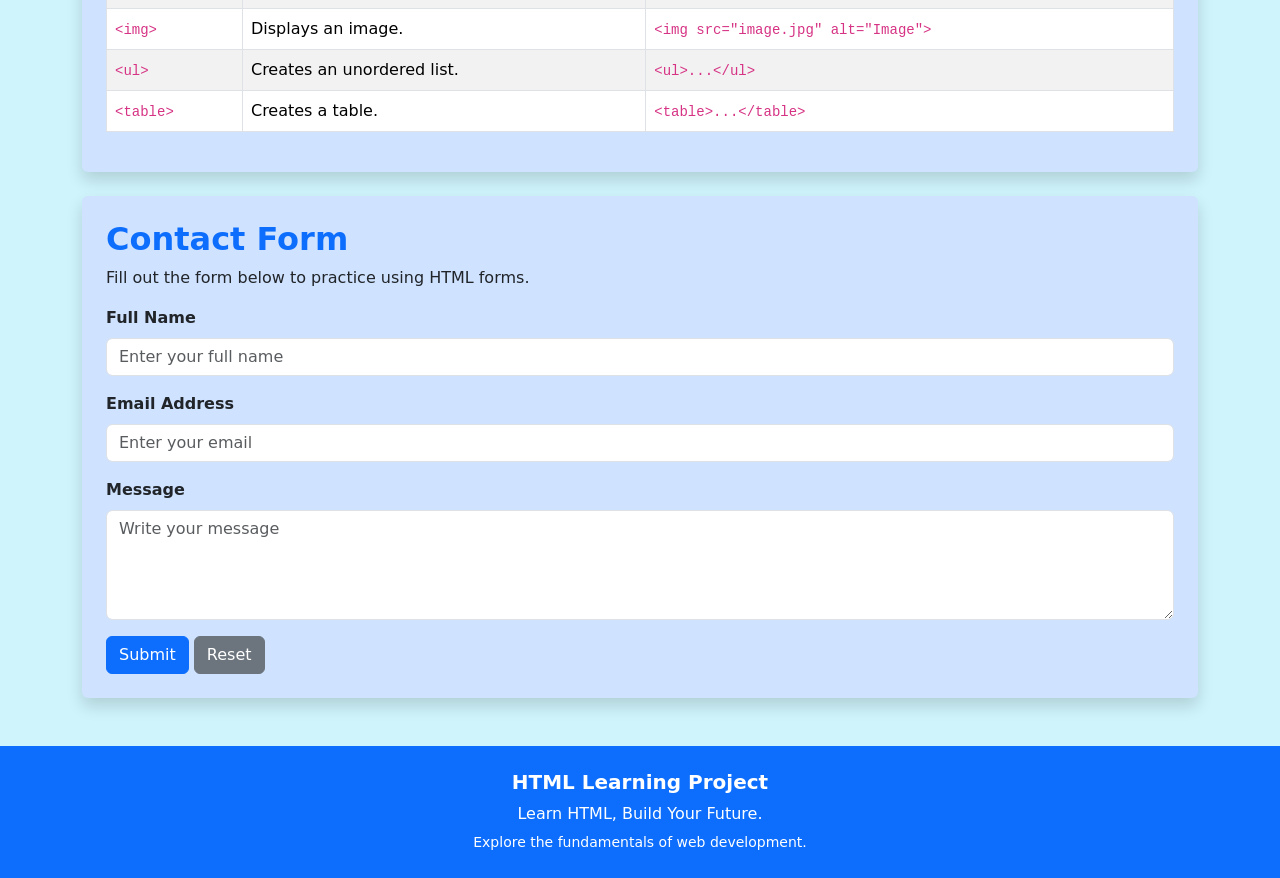
==== commit b1f092e2: "Update Bootstrap learning project design" ====
--- a/HTML-Learning-Bootstrap/index.html
+++ b/HTML-Learning-Bootstrap/index.html
@@ -3,112 +3,179 @@
 <head>
     <meta charset="UTF-8">
     <meta name="viewport" content="width=device-width, initial-scale=1.0">
+
     <title>HTML Learning Project</title>
-    <link href="https://cdn.jsdelivr.net/npm/bootstrap@5.3.8/dist/css/bootstrap.min.css" rel="stylesheet">
-    <link rel="stylesheet" href="style.css">
+
+    <link
+        href="https://cdn.jsdelivr.net/npm/bootstrap@5.3.3/dist/css/bootstrap.min.css"
+        rel="stylesheet"
+    >
 </head>
 
-<body>
-
-    <header class="header">
-        <h1>🌐 HTML Learning Project</h1>
-        <p>Master the Building Blocks of the Web</p>
+<body class="bg-info-subtle">
+
+    <header class="bg-primary text-white text-center py-5">
+        <div class="container">
+            <h1 class="fw-bold">🌐 HTML Learning Project</h1>
+            <p class="lead mb-0">
+                Master the Building Blocks of the Web
+            </p>
+        </div>
     </header>
 
-    <main class="container">
-
-        <section>
-            <h2>Introduction to HTML</h2>
-
-            <p>
-                HTML stands for <strong>HyperText Markup Language</strong>.
-                HTML is the standard markup language used to create web pages.
-            </p>
-
-            <p>
-                HTML describes the structure of a web page using elements
-                represented by tags.
-            </p>
-        </section>
-
-        <section class="key-points">
-            <h3>Key Points</h3>
-
-            <ul>
+    <main class="container my-5">
+
+        <section class="bg-primary-subtle rounded shadow p-4 mb-4">
+            <h2 class="text-primary fw-bold">
+                Introduction to HTML
+            </h2>
+
+            <p>
+                HTML (HyperText Markup Language) is the standard language
+                used to create and structure content on the web.
+            </p>
+
+            <p class="mb-0">
+                HTML uses elements and tags to define headings, paragraphs,
+                images, links, tables, and other web content.
+            </p>
+        </section>
+
+        <section class="alert alert-info shadow-sm mb-4">
+            <h2 class="fw-bold">Key Points</h2>
+
+            <ul class="mb-0">
                 <li>HTML stands for HyperText Markup Language.</li>
-                <li>HTML is used to structure web pages.</li>
-                <li>HTML elements are represented by tags.</li>
+                <li>HTML provides the structure of a webpage.</li>
+                <li>HTML uses tags to define elements.</li>
                 <li>HTML works together with CSS and JavaScript.</li>
             </ul>
         </section>
 
-        <section class="info-box">
-            <h3>Why Learn HTML?</h3>
-
-            <p>
-                HTML is the foundation of web development.
-                By learning HTML, you can create the basic structure
-                of a website.
-            </p>
-
-            <ul>
-                <li>Create headings and paragraphs.</li>
-                <li>Add images and links.</li>
-                <li>Create tables and forms.</li>
-            </ul>
-        </section>
-
-        <section>
-            <h2>HTML Code Example</h2>
-
-            <p>
-                The following example shows the basic structure
-                of an HTML document.
-            </p>
-
-            <div class="code-box"><code>&lt;!DOCTYPE html&gt;
+        <section class="bg-primary-subtle rounded shadow p-4 mb-4">
+            <h2 class="text-primary fw-bold mb-3">
+                Why Learn HTML?
+            </h2>
+
+            <div class="row g-3">
+
+                <div class="col-md-4">
+                    <div class="card border-primary h-100">
+                        <div class="card-body">
+                            <h5 class="card-title text-primary fw-bold">
+                                Easy to Learn
+                            </h5>
+
+                            <p class="card-text">
+                                HTML is beginner-friendly and easy to understand.
+                            </p>
+
+                            <span class="badge text-bg-primary">
+                                Beginner Friendly
+                            </span>
+                        </div>
+                    </div>
+                </div>
+
+                <div class="col-md-4">
+                    <div class="card border-primary h-100">
+                        <div class="card-body">
+                            <h5 class="card-title text-primary fw-bold">
+                                Web Foundation
+                            </h5>
+
+                            <p class="card-text">
+                                HTML is the foundation used to structure
+                                every webpage.
+                            </p>
+
+                            <span class="badge text-bg-primary">
+                                Web Development
+                            </span>
+                        </div>
+                    </div>
+                </div>
+
+                <div class="col-md-4">
+                    <div class="card border-primary h-100">
+                        <div class="card-body">
+                            <h5 class="card-title text-primary fw-bold">
+                                Career Skills
+                            </h5>
+
+                            <p class="card-text">
+                                Learning HTML is an important first step
+                                toward becoming a web developer.
+                            </p>
+
+                            <span class="badge text-bg-primary">
+                                Future Skills
+                            </span>
+                        </div>
+                    </div>
+                </div>
+
+            </div>
+        </section>
+
+        <section class="bg-primary-subtle rounded shadow p-4 mb-4">
+            <h2 class="text-primary fw-bold">
+                HTML Code Example
+            </h2>
+
+            <p>
+                Here is a simple example of an HTML document:
+            </p>
+
+            <pre class="bg-dark text-light rounded p-3"><code>&lt;!DOCTYPE html&gt;
 &lt;html lang="en"&gt;
 &lt;head&gt;
-    &lt;meta charset="UTF-8"&gt;
     &lt;title&gt;My First Page&lt;/title&gt;
 &lt;/head&gt;
 &lt;body&gt;
     &lt;h1&gt;Hello World!&lt;/h1&gt;
-    &lt;p&gt;This is my first HTML page.&lt;/p&gt;
+    &lt;p&gt;Welcome to HTML.&lt;/p&gt;
 &lt;/body&gt;
-&lt;/html&gt;</code></div>
-        </section>
-
-        <section>
-            <h2>Common HTML Tags</h2>
+&lt;/html&gt;</code></pre>
+        </section>
+
+        <section class="bg-primary-subtle rounded shadow p-4 mb-4">
+            <h2 class="text-primary fw-bold">
+                Common HTML Tags
+            </h2>
+
+            <p>
+                The following table contains some commonly used HTML tags.
+            </p>
 
             <div class="table-responsive">
-                <table class="table table-bordered table-striped table-hover html-table">
-                    <thead>
-                        <tr>
-                            <th>Tag</th>
-                            <th>Function</th>
-                            <th>Example</th>
+                <table class="table table-striped table-hover table-bordered align-middle bg-white">
+
+                    <thead class="table-dark">
+                        <tr>
+                            <th scope="col">Tag</th>
+                            <th scope="col">Description</th>
+                            <th scope="col">Example</th>
                         </tr>
                     </thead>
 
                     <tbody>
                         <tr>
                             <td><code>&lt;h1&gt;</code></td>
-                            <td>Creates a heading.</td>
+                            <td>Defines a main heading.</td>
                             <td><code>&lt;h1&gt;Title&lt;/h1&gt;</code></td>
                         </tr>
 
                         <tr>
                             <td><code>&lt;p&gt;</code></td>
-                            <td>Creates a paragraph.</td>
+                            <td>Defines a paragraph.</td>
                             <td><code>&lt;p&gt;Hello&lt;/p&gt;</code></td>
                         </tr>
 
                         <tr>
                             <td><code>&lt;a&gt;</code></td>
                             <td>Creates a hyperlink.</td>
-                            <td><code>&lt;a href="url"&gt;Link&lt;/a&gt;</code></td>
+                            <td><code>&lt;a href="#"&gt;Link&lt;/a&gt;</code></td>
                         </tr>
 
                         <tr>
@@ -124,72 +191,94 @@
                         </tr>
 
                         <tr>
-                            <td><code>&lt;form&gt;</code></td>
-                            <td>Creates a form.</td>
-                            <td><code>&lt;form&gt;...&lt;/form&gt;</code></td>
+                            <td><code>&lt;table&gt;</code></td>
+                            <td>Creates a table.</td>
+                            <td><code>&lt;table&gt;...&lt;/table&gt;</code></td>
                         </tr>
                     </tbody>
+
                 </table>
             </div>
         </section>
 
-        <section class="forms">
-            <h2>HTML Form Example</h2>
-
-            <form action="#" method="get">
+        <section class="bg-primary-subtle rounded shadow p-4 mb-4">
+            <h2 class="text-primary fw-bold">
+                Contact Form
+            </h2>
+
+            <p>
+                Fill out the form below to practice using HTML forms.
+            </p>
+
+            <form>
                 <div class="mb-3">
-                    <label for="name" class="form-label">Your Name:</label>
+                    <label for="name" class="form-label fw-semibold">
+                        Full Name
+                    </label>
+
                     <input
                         type="text"
                         class="form-control"
                         id="name"
-                        name="name"
-                        placeholder="Enter your name"
+                        placeholder="Enter your full name"
                     >
                 </div>
 
                 <div class="mb-3">
-                    <label for="email" class="form-label">Your Email:</label>
+                    <label for="email" class="form-label fw-semibold">
+                        Email Address
+                    </label>
+
                     <input
                         type="email"
                         class="form-control"
                         id="email"
-                        name="email"
                         placeholder="Enter your email"
                     >
                 </div>
 
                 <div class="mb-3">
-                    <label for="course" class="form-label">Choose Your Course:</label>
-                    <select class="form-select" id="course" name="course">
-                        <option value="">Select a course</option>
-                        <option value="html">HTML</option>
-                        <option value="css">CSS</option>
-                        <option value="javascript">JavaScript</option>
-                    </select>
-                </div>
-
-                <div class="mb-3">
-                    <label for="message" class="form-label">Your Message:</label>
+                    <label for="message" class="form-label fw-semibold">
+                        Message
+                    </label>
+
                     <textarea
                         class="form-control"
                         id="message"
-                        name="message"
                         rows="4"
                         placeholder="Write your message"
                     ></textarea>
                 </div>
 
-                <button type="submit" class="btn btn-primary">Submit</button>
+                <button type="submit" class="btn btn-primary">
+                    Submit
+                </button>
+
+                <button type="reset" class="btn btn-secondary">
+                    Reset
+                </button>
             </form>
         </section>
 
     </main>
 
-    <footer class="footer">
-        <p>&copy; 2026 HTML Learning Project</p>
-        <p>Created for learning HTML and CSS.</p>
+    <footer class="bg-primary text-white text-center py-4">
+        <div class="container">
+            <h5 class="fw-bold">HTML Learning Project</h5>
+
+            <p class="mb-1">
+                Learn HTML, Build Your Future.
+            </p>
+
+            <small>
+                Explore the fundamentals of web development.
+            </small>
+        </div>
     </footer>
+
+    <script
+        src="https://cdn.jsdelivr.net/npm/bootstrap@5.3.3/dist/js/bootstrap.bundle.min.js"
+    ></script>
 
 </body>
 </html>
